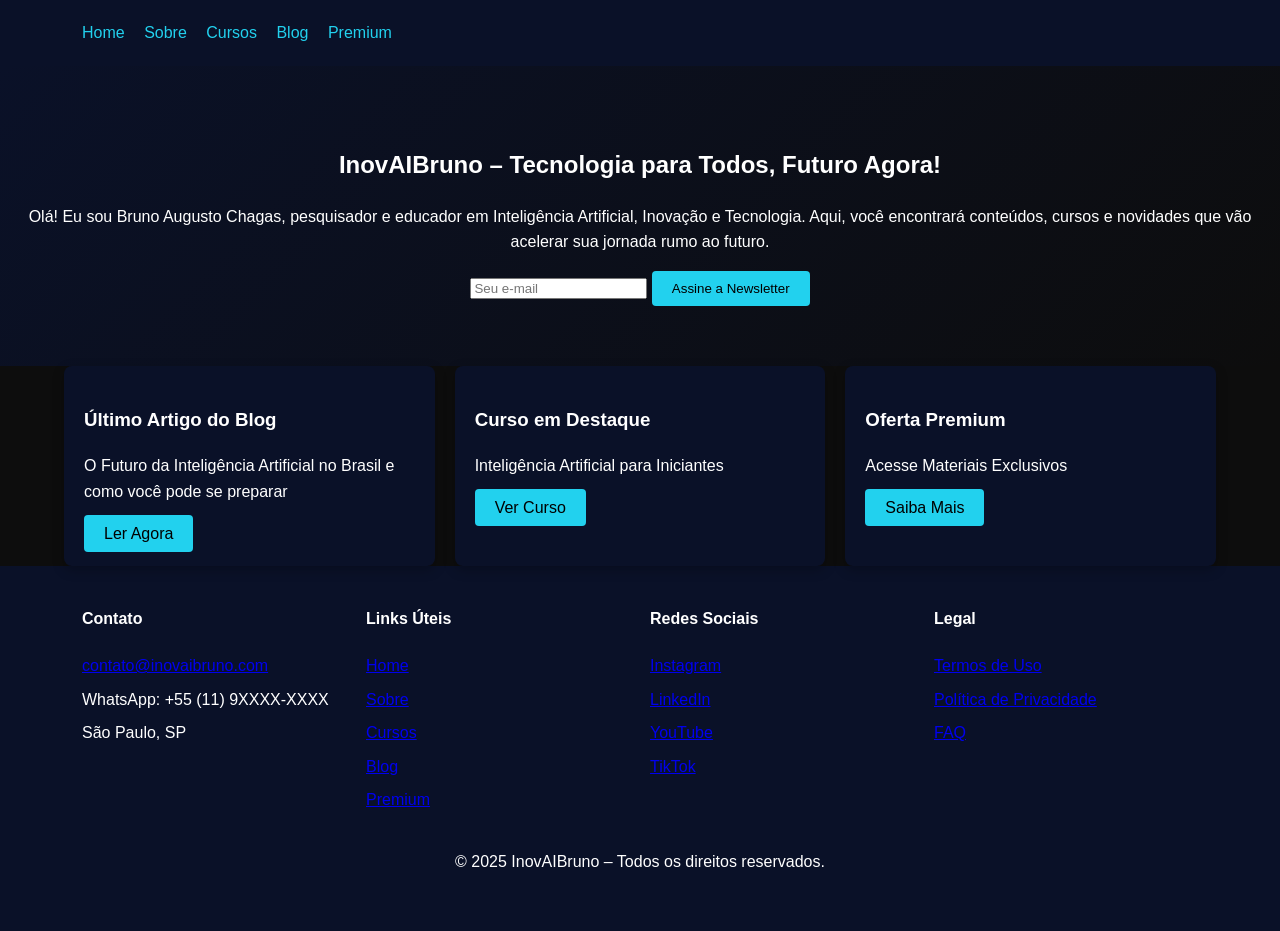
==== index.html @ e47b0f12 "Add footer with contact and links" ====
<!DOCTYPE html>
<html lang="pt-br">
<head>
  <meta charset="UTF-8">
  <meta name="viewport" content="width=device-width, initial-scale=1.0">
  <title>InovAIBruno</title>
  <link rel="stylesheet" href="style.css">
</head>
<body>
<header>
  <nav class="container">
    <a href="index.html">Home</a>
    <a href="about.html">Sobre</a>
    <a href="courses.html">Cursos</a>
    <a href="blog/index.html">Blog</a>
    <a href="premium.html">Premium</a>
  </nav>
</header>

<section class="hero">
  <h1>InovAIBruno – Tecnologia para Todos, Futuro Agora!</h1>
  <p>Olá! Eu sou Bruno Augusto Chagas, pesquisador e educador em Inteligência Artificial, Inovação e Tecnologia. Aqui, você encontrará conteúdos, cursos e novidades que vão acelerar sua jornada rumo ao futuro.</p>
  <form>
    <input type="email" placeholder="Seu e-mail" required>
    <button class="button">Assine a Newsletter</button>
  </form>
</section>

<section class="container">
  <div class="card-grid">
    <div class="card">
      <h3>Último Artigo do Blog</h3>
      <p>O Futuro da Inteligência Artificial no Brasil e como você pode se preparar</p>
      <a class="button" href="blog/post1.html">Ler Agora</a>
    </div>
    <div class="card">
      <h3>Curso em Destaque</h3>
      <p>Inteligência Artificial para Iniciantes</p>
      <a class="button" href="courses/ia-para-iniciantes.html">Ver Curso</a>
    </div>
    <div class="card">
      <h3>Oferta Premium</h3>
      <p>Acesse Materiais Exclusivos</p>
      <a class="button" href="premium.html">Saiba Mais</a>
    </div>
  </div>
</section>

<footer>
  <div class="container footer-columns">
    <div>
      <h4>Contato</h4>
      <ul>
        <li><a href="mailto:contato@inovaibruno.com">contato@inovaibruno.com</a></li>
        <li>WhatsApp: +55 (11) 9XXXX-XXXX</li>
        <li>São Paulo, SP</li>
      </ul>
    </div>
    <div>
      <h4>Links Úteis</h4>
      <ul>
        <li><a href="index.html">Home</a></li>
        <li><a href="about.html">Sobre</a></li>
        <li><a href="courses.html">Cursos</a></li>
        <li><a href="blog/index.html">Blog</a></li>
        <li><a href="premium.html">Premium</a></li>
      </ul>
    </div>
    <div>
      <h4>Redes Sociais</h4>
      <ul>
        <li><a href="#">Instagram</a></li>
        <li><a href="#">LinkedIn</a></li>
        <li><a href="#">YouTube</a></li>
        <li><a href="#">TikTok</a></li>
      </ul>
    </div>
    <div>
      <h4>Legal</h4>
      <ul>
        <li><a href="#">Termos de Uso</a></li>
        <li><a href="#">Política de Privacidade</a></li>
        <li><a href="#">FAQ</a></li>
      </ul>
    </div>
  </div>
  <p style="text-align:center;margin-top:20px;">© 2025 InovAIBruno – Todos os direitos reservados.</p>
</footer>

<button id="scrollTop" class="button" style="display:none;position:fixed;bottom:40px;right:40px;">Topo</button>
<script src="script.js"></script>
</body>
</html>
---- style.css ----
/* Base styles for InovAIBruno */
body {
  margin: 0;
  font-family: 'Roboto', Arial, sans-serif;
  background: #0D0D0D;
  color: #FFFFFF;
  line-height: 1.6;
}

header {
  background: #0A1128;
  color: #FFFFFF;
  padding: 20px;
  position: sticky;
  top: 0;
}

nav a {
  color: #22D1EE;
  margin-right: 15px;
  text-decoration: none;
}

h1, h2, h3 {
  font-family: 'Orbitron', sans-serif;
}

.container {
  width: 90%;
  max-width: 1200px;
  margin: auto;
}

.hero {
  background: linear-gradient(135deg, #0A1128, #0D0D0D);
  text-align: center;
  padding: 60px 20px;
}

.card-grid {
  display: grid;
  gap: 20px;
}

@media (min-width: 768px) {
  .card-grid {
    grid-template-columns: repeat(3, 1fr);
  }
}

.card {
  background: #0A1128;
  padding: 20px;
  border-radius: 8px;
  box-shadow: 0 4px 12px rgba(0,0,0,0.25);
  transition: transform 0.3s ease-in-out;
}

.card:hover {
  transform: scale(1.02) translateY(-2px);
}

footer {
  background: #0A1128;
  color: #FFFFFF;
  padding: 40px 20px;
  text-align: center;
}

.footer-columns {
  display: grid;
  gap: 20px;
  text-align: left;
}

@media (min-width: 768px) {
  .footer-columns {
    grid-template-columns: repeat(4, 1fr);
  }
}

.footer-columns h4 {
  margin-top: 0;
}

.footer-columns ul {
  list-style: none;
  padding: 0;
}

.footer-columns li {
  margin-bottom: 8px;
}

.button {
  background: #22D1EE;
  color: #000;
  padding: 10px 20px;
  border: none;
  border-radius: 4px;
  text-decoration: none;
}

.button:hover {
  background: #00FFE7;
}
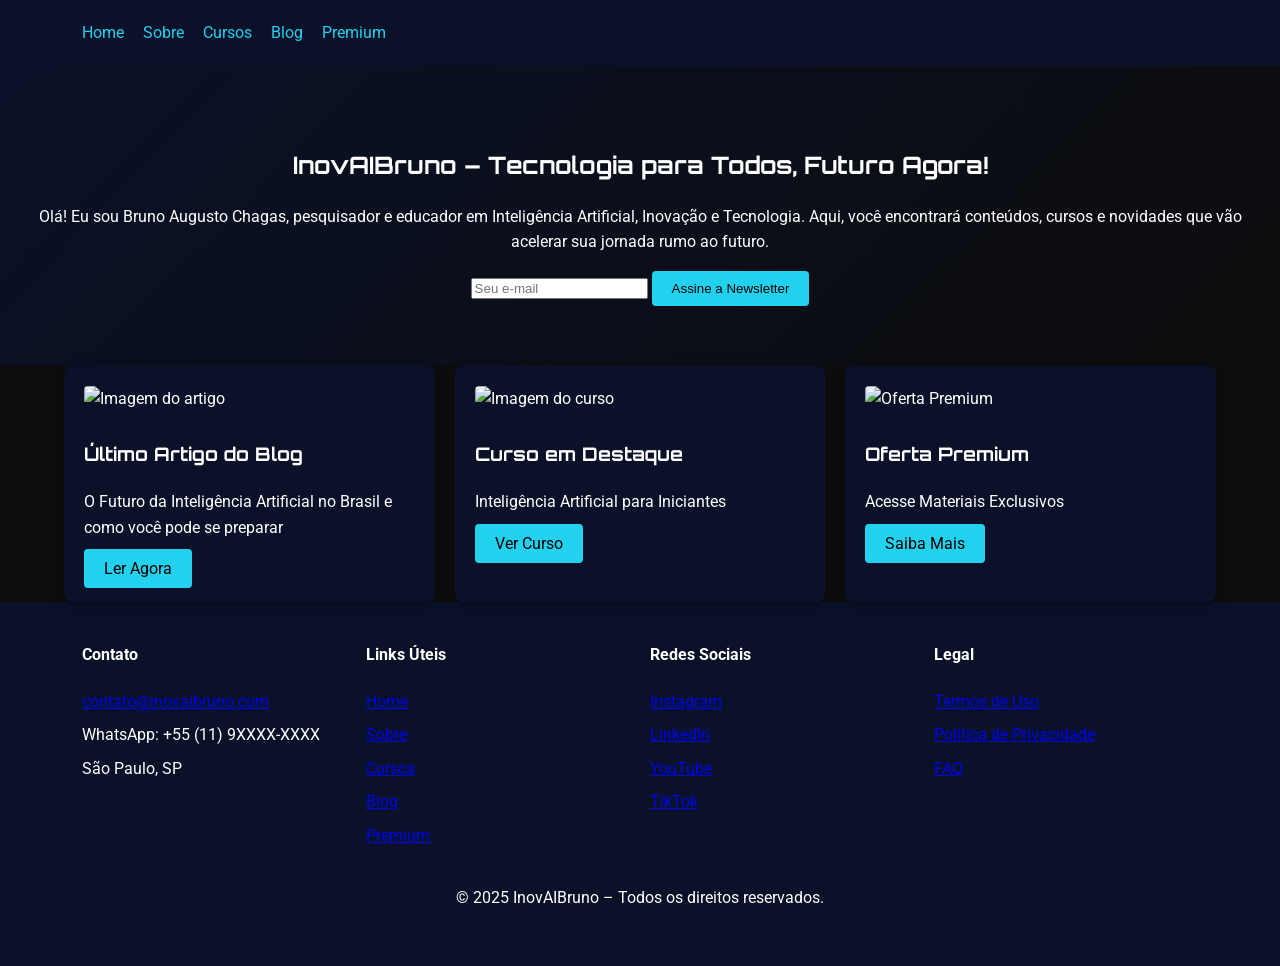
==== commit 5cd30110: "Improve pages with fonts and images" ====
--- a/index.html
+++ b/index.html
@@ -4,6 +4,9 @@
   <meta charset="UTF-8">
   <meta name="viewport" content="width=device-width, initial-scale=1.0">
   <title>InovAIBruno</title>
+  <link rel="preconnect" href="https://fonts.googleapis.com">
+  <link rel="preconnect" href="https://fonts.gstatic.com" crossorigin>
+  <link href="https://fonts.googleapis.com/css2?family=Orbitron:wght@500&family=Roboto:wght@400;700&display=swap" rel="stylesheet">
   <link rel="stylesheet" href="style.css">
 </head>
 <body>
@@ -29,16 +32,19 @@
 <section class="container">
   <div class="card-grid">
     <div class="card">
+      <img src="https://via.placeholder.com/400x200?text=Blog" alt="Imagem do artigo">
       <h3>Último Artigo do Blog</h3>
       <p>O Futuro da Inteligência Artificial no Brasil e como você pode se preparar</p>
       <a class="button" href="blog/post1.html">Ler Agora</a>
     </div>
     <div class="card">
+      <img src="https://via.placeholder.com/400x200?text=Curso" alt="Imagem do curso">
       <h3>Curso em Destaque</h3>
       <p>Inteligência Artificial para Iniciantes</p>
       <a class="button" href="courses/ia-para-iniciantes.html">Ver Curso</a>
     </div>
     <div class="card">
+      <img src="https://via.placeholder.com/400x200?text=Premium" alt="Oferta Premium">
       <h3>Oferta Premium</h3>
       <p>Acesse Materiais Exclusivos</p>
       <a class="button" href="premium.html">Saiba Mais</a>
--- a/style.css
+++ b/style.css
@@ -37,6 +37,18 @@
   padding: 60px 20px;
 }
 
+.banner {
+  background: #0A1128;
+  color: #FFFFFF;
+  text-align: center;
+  padding: 40px 20px;
+}
+
+.course-banner .subtitle {
+  color: #22D1EE;
+  margin-top: 4px;
+}
+
 .card-grid {
   display: grid;
   gap: 20px;
@@ -54,6 +66,12 @@
   border-radius: 8px;
   box-shadow: 0 4px 12px rgba(0,0,0,0.25);
   transition: transform 0.3s ease-in-out;
+}
+
+.card img {
+  max-width: 100%;
+  border-radius: 4px;
+  margin-bottom: 10px;
 }
 
 .card:hover {
@@ -104,3 +122,31 @@
 .button:hover {
   background: #00FFE7;
 }
+
+.blog-search {
+  margin-bottom: 20px;
+}
+
+.blog-categories {
+  margin-bottom: 20px;
+}
+
+.blog-categories a {
+  color: #22D1EE;
+  text-decoration: none;
+  margin: 0 5px;
+}
+
+.blog-categories a:hover {
+  text-decoration: underline;
+}
+
+/* timeline list */
+.timeline {
+  list-style: none;
+  padding: 0;
+}
+
+.timeline .icon {
+  margin-right: 6px;
+}
